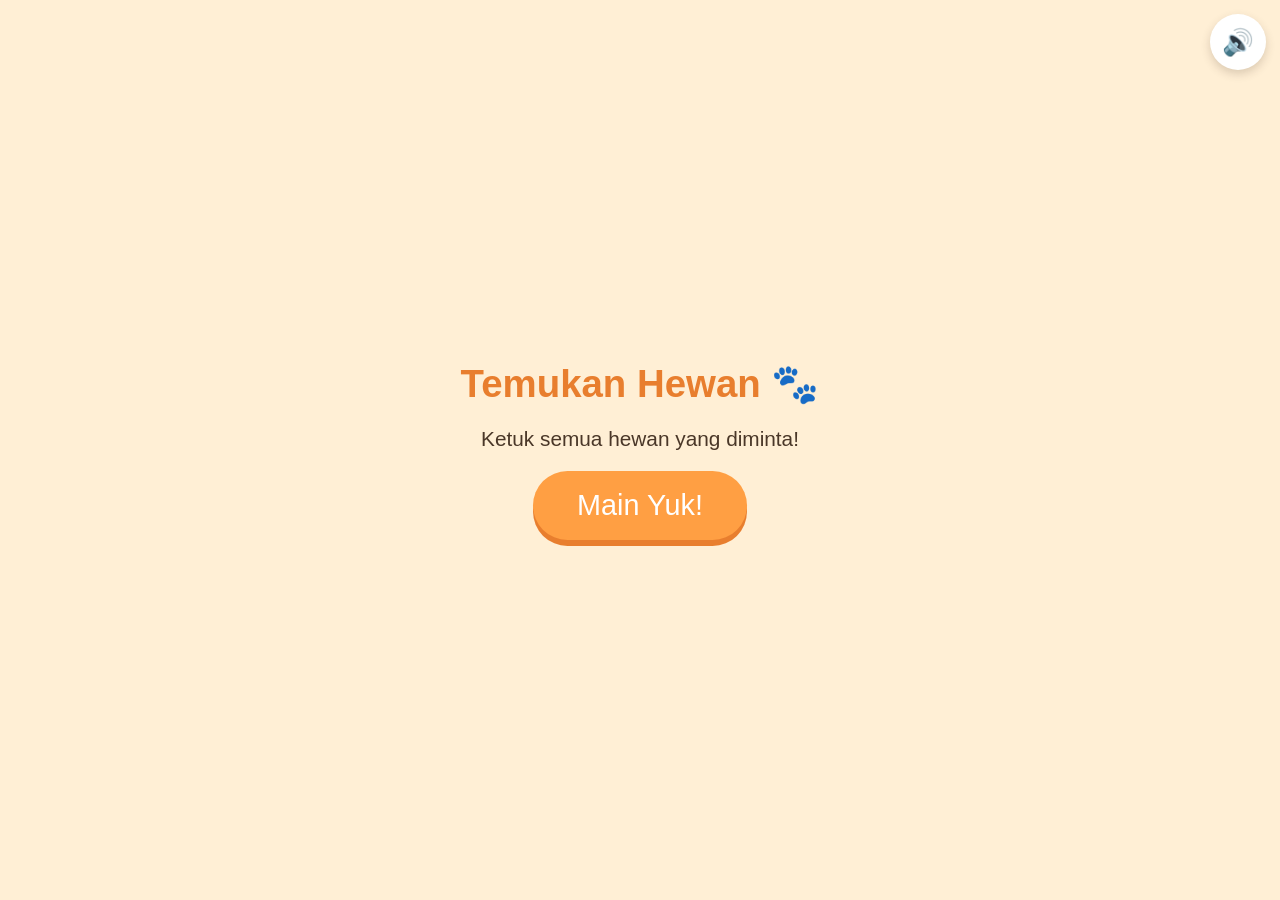
==== index.html @ d8b098a5 "feat: add game UI shell with responsive styles" ====
<!-- index.html -->
<!DOCTYPE html>
<html lang="id">
<head>
  <meta charset="UTF-8">
  <meta name="viewport" content="width=device-width, initial-scale=1">
  <title>Temukan Hewan 🐾</title>
  <link rel="stylesheet" href="style.css">
</head>
<body>

  <section id="menu" class="screen">
    <h1 class="title">Temukan Hewan 🐾</h1>
    <p class="subtitle">Ketuk semua hewan yang diminta!</p>
    <button id="btn-start" class="btn-big">Main Yuk!</button>
    <button id="btn-sound" class="btn-sound" aria-label="Suara">🔊</button>
  </section>

  <section id="round-screen" class="screen hidden">
    <header class="target-panel">
      <span id="target-svg" class="target-svg"></span>
      <span id="target-name" class="target-name"></span>
    </header>
    <main id="grid" class="grid"></main>
  </section>

  <div id="celebrate" class="overlay hidden">
    <div id="confetti" class="confetti"></div>
    <p id="celebrate-msg" class="celebrate-msg">Yeay! 🎉</p>
    <button id="btn-celebrate" class="btn-big">Lanjut!</button>
  </div>

  <section id="end-screen" class="screen hidden">
    <h2 id="end-title" class="end-title">Selesai!</h2>
    <div id="stars" class="stars"></div>
    <button id="btn-again" class="btn-big">Main Lagi?</button>
  </section>

  <script src="animals.js"></script>
  <script src="rounds.js"></script>
  <script src="audio.js"></script>
  <script src="game.js"></script>
</body>
</html>
---- style.css ----
/* style.css */
:root {
  --bg: #FFEFD5;
  --card: #FFFFFF;
  --ink: #4A3728;
  --accent: #FF9F43;
  --accent-dark: #E87E2E;
  --ok: #6FBF44;
  --soft: #FBE0C0;
}

* { box-sizing: border-box; margin: 0; padding: 0; }

html, body { height: 100%; }

body {
  font-family: "Comic Sans MS", "Segoe UI", sans-serif;
  background: var(--bg);
  color: var(--ink);
  user-select: none;
  -webkit-user-select: none;
  touch-action: manipulation;
}

.screen {
  min-height: 100vh;
  display: flex;
  flex-direction: column;
  align-items: center;
  justify-content: center;
  gap: 20px;
  padding: 20px;
}

.hidden { display: none !important; }

.title { font-size: 2.4rem; color: var(--accent-dark); text-align: center; }
.subtitle { font-size: 1.3rem; text-align: center; }

.btn-big {
  font-size: 1.8rem;
  font-family: inherit;
  padding: 18px 44px;
  border: none;
  border-radius: 60px;
  background: var(--accent);
  color: #fff;
  box-shadow: 0 6px 0 var(--accent-dark);
  cursor: pointer;
  transition: transform 0.08s ease, box-shadow 0.08s ease;
}
.btn-big:active {
  transform: translateY(5px);
  box-shadow: 0 1px 0 var(--accent-dark);
}

.btn-sound {
  position: fixed;
  top: 14px;
  right: 14px;
  font-size: 1.6rem;
  width: 56px;
  height: 56px;
  border: none;
  border-radius: 50%;
  background: #fff;
  box-shadow: 0 4px 10px rgba(74, 55, 40, 0.2);
  cursor: pointer;
}

/* Round screen */
.target-panel {
  display: flex;
  align-items: center;
  gap: 14px;
  background: #fff;
  border-radius: 24px;
  padding: 10px 22px;
  box-shadow: 0 4px 12px rgba(74, 55, 40, 0.15);
}
.target-svg svg { width: 72px; height: 72px; display: block; }
.target-name { font-size: 1.6rem; font-weight: bold; color: var(--accent-dark); }

.grid {
  display: grid;
  grid-template-columns: repeat(auto-fit, minmax(96px, 1fr));
  gap: 12px;
  width: 100%;
  max-width: 640px;
  padding: 8px;
}

.card {
  background: var(--card);
  border-radius: 20px;
  padding: 12px;
  display: flex;
  align-items: center;
  justify-content: center;
  aspect-ratio: 1 / 1;
  cursor: pointer;
  box-shadow: 0 4px 10px rgba(74, 55, 40, 0.15);
  transition: transform 0.1s ease;
}
.card svg { width: 100%; height: 100%; }
.card:active { transform: scale(0.94); }

.card.found {
  box-shadow: 0 0 0 4px var(--ok) inset;
  background: #F3FBE8;
  opacity: 0.85;
}

.card.shake { animation: shake 0.35s ease; }
@keyframes shake {
  0%, 100% { transform: translateX(0); }
  25% { transform: translateX(-6px); }
  50% { transform: translateX(6px); }
  75% { transform: translateX(-4px); }
}

/* Celebrate overlay */
.overlay {
  position: fixed;
  inset: 0;
  background: rgba(255, 239, 213, 0.94);
  display: flex;
  flex-direction: column;
  align-items: center;
  justify-content: center;
  gap: 24px;
  z-index: 10;
  animation: pop 0.3s ease;
}
@keyframes pop {
  from { transform: scale(0.85); opacity: 0; }
  to { transform: scale(1); opacity: 1; }
}

.celebrate-msg { font-size: 2.2rem; color: var(--accent-dark); text-align: center; }

.confetti {
  position: absolute;
  inset: 0;
  overflow: hidden;
  pointer-events: none;
}
.confetti i {
  position: absolute;
  top: -20px;
  width: 12px;
  height: 12px;
  border-radius: 3px;
  animation: fall linear forwards;
}
@keyframes fall {
  to { transform: translateY(105vh) rotate(720deg); }
}

/* End screen */
.stars {
  display: flex;
  gap: 10px;
  font-size: 2.6rem;
  flex-wrap: wrap;
  justify-content: center;
}
.star { opacity: 0.22; filter: grayscale(1); }
.star.filled { opacity: 1; filter: none; }
.end-title { font-size: 2rem; color: var(--accent-dark); }
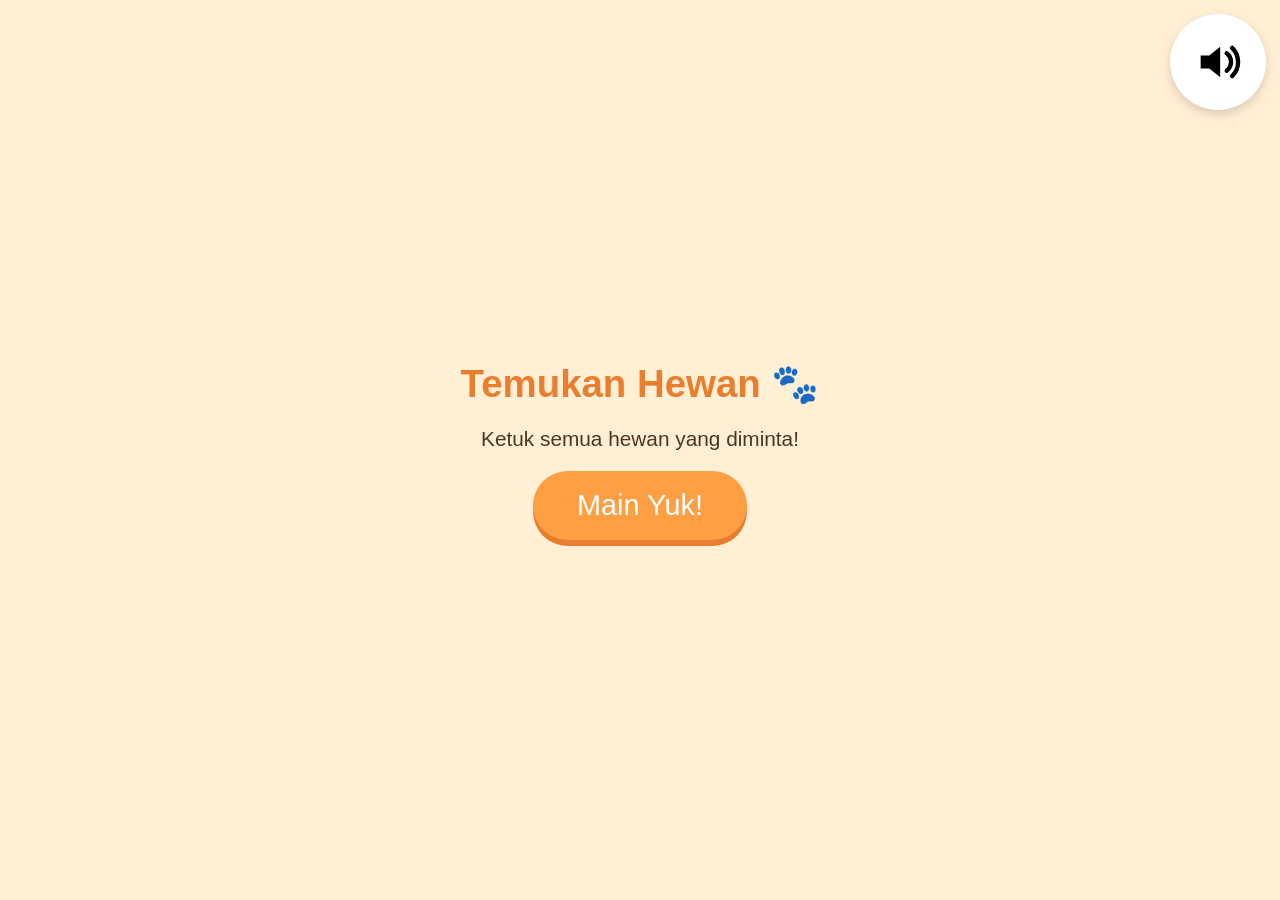
==== commit 76adde29: "fix: 96px sound toggle, SVG icons, timer-free cheer" ====
--- a/index.html
+++ b/index.html
@@ -13,7 +13,7 @@
     <h1 class="title">Temukan Hewan 🐾</h1>
     <p class="subtitle">Ketuk semua hewan yang diminta!</p>
     <button id="btn-start" class="btn-big">Main Yuk!</button>
-    <button id="btn-sound" class="btn-sound" aria-label="Suara">🔊</button>
+    <button id="btn-sound" class="btn-sound" aria-label="Suara"><svg viewBox="0 0 24 24" aria-hidden="true"><path d="M4 9v6h4l5 4V5L8 9H4z" fill="currentColor"/><path d="M16 8a5 5 0 0 1 0 8" stroke="currentColor" stroke-width="2" fill="none" stroke-linecap="round"/><path d="M18.5 5.5a9 9 0 0 1 0 13" stroke="currentColor" stroke-width="2" fill="none" stroke-linecap="round"/></svg></button>
   </section>
 
   <section id="round-screen" class="screen hidden">
--- a/style.css
+++ b/style.css
@@ -58,15 +58,18 @@
   position: fixed;
   top: 14px;
   right: 14px;
-  font-size: 1.6rem;
-  width: 56px;
-  height: 56px;
+  width: 96px;
+  height: 96px;
   border: none;
   border-radius: 50%;
   background: #fff;
   box-shadow: 0 4px 10px rgba(74, 55, 40, 0.2);
   cursor: pointer;
+  display: flex;
+  align-items: center;
+  justify-content: center;
 }
+.btn-sound svg { width: 52px; height: 52px; }
 
 /* Round screen */
 .target-panel {
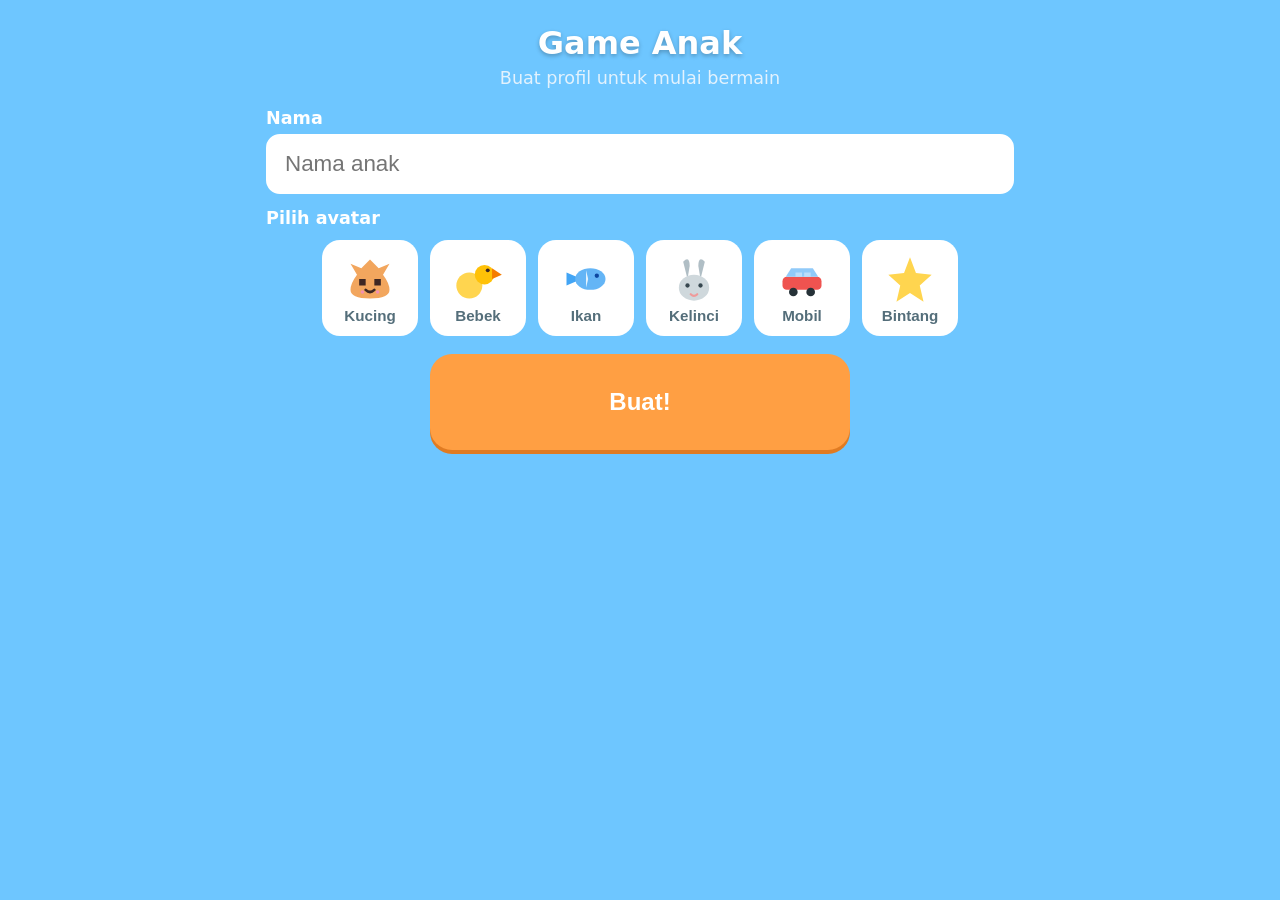
==== commit 1633bce9: "feat: add kid dashboard with profiles, games grid, and auto-return" ====
--- a/index.html
+++ b/index.html
@@ -1,44 +1,34 @@
-<!-- index.html -->
 <!DOCTYPE html>
 <html lang="id">
 <head>
   <meta charset="UTF-8">
   <meta name="viewport" content="width=device-width, initial-scale=1">
-  <title>Temukan Hewan 🐾</title>
-  <link rel="stylesheet" href="style.css">
+  <title>Game Anak</title>
+  <link rel="stylesheet" href="dashboard.css">
 </head>
 <body>
 
-  <section id="menu" class="screen">
-    <h1 class="title">Temukan Hewan 🐾</h1>
-    <p class="subtitle">Ketuk semua hewan yang diminta!</p>
-    <button id="btn-start" class="btn-big">Main Yuk!</button>
-    <button id="btn-sound" class="btn-sound" aria-label="Suara"><svg viewBox="0 0 24 24" aria-hidden="true"><path d="M4 9v6h4l5 4V5L8 9H4z" fill="currentColor"/><path d="M16 8a5 5 0 0 1 0 8" stroke="currentColor" stroke-width="2" fill="none" stroke-linecap="round"/><path d="M18.5 5.5a9 9 0 0 1 0 13" stroke="currentColor" stroke-width="2" fill="none" stroke-linecap="round"/></svg></button>
+  <section id="setup-screen" class="screen">
+    <h1 class="title">Game Anak</h1>
+    <p class="subtitle">Buat profil untuk mulai bermain</p>
+    <label class="field-label" for="name-input">Nama</label>
+    <input id="name-input" type="text" placeholder="Nama anak" autocomplete="off">
+    <p class="field-label">Pilih avatar</p>
+    <div id="avatar-pick" class="avatar-pick"></div>
+    <button id="btn-create" class="btn-big">Buat!</button>
+    <button id="btn-cancel-setup" class="btn-link hidden">Kembali</button>
+    <p id="setup-msg" class="setup-msg"></p>
   </section>
 
-  <section id="round-screen" class="screen hidden">
-    <header class="target-panel">
-      <span id="target-svg" class="target-svg"></span>
-      <span id="target-name" class="target-name"></span>
-    </header>
-    <main id="grid" class="grid"></main>
+  <section id="main-screen" class="screen hidden">
+    <header id="avatar-row" class="avatar-row"></header>
+    <main id="game-grid" class="game-grid"></main>
   </section>
 
-  <div id="celebrate" class="overlay hidden">
-    <div id="confetti" class="confetti"></div>
-    <p id="celebrate-msg" class="celebrate-msg">Yeay! 🎉</p>
-    <button id="btn-celebrate" class="btn-big">Lanjut!</button>
-  </div>
-
-  <section id="end-screen" class="screen hidden">
-    <h2 id="end-title" class="end-title">Selesai!</h2>
-    <div id="stars" class="stars"></div>
-    <button id="btn-again" class="btn-big">Main Lagi?</button>
-  </section>
-
-  <script src="animals.js"></script>
-  <script src="rounds.js"></script>
-  <script src="audio.js"></script>
-  <script src="game.js"></script>
+  <script src="shared/audio.js"></script>
+  <script src="shared/avatars.js"></script>
+  <script src="shared/profile.js"></script>
+  <script src="shared/games-registry.js"></script>
+  <script src="dashboard.js"></script>
 </body>
 </html>
--- a/dashboard.css
+++ b/dashboard.css
@@ -0,0 +1,54 @@
+* { box-sizing: border-box; margin: 0; padding: 0; }
+body {
+  font-family: system-ui, -apple-system, 'Segoe UI', sans-serif;
+  background: #6EC6FF;
+  min-height: 100vh;
+  color: #263238;
+}
+.hidden { display: none !important; }
+.screen { max-width: 780px; margin: 0 auto; padding: 24px 16px 40px; }
+.title { font-size: 2rem; text-align: center; color: #FFF; text-shadow: 0 2px 4px rgba(0,0,0,.25); margin-bottom: 6px; }
+.subtitle { text-align: center; color: #E3F2FD; font-size: 1.1rem; margin-bottom: 20px; }
+.field-label { display: block; font-size: 1.1rem; color: #FFF; margin: 14px 0 6px; font-weight: 600; }
+#name-input {
+  width: 100%; font-size: 1.4rem; padding: 14px 16px; border-radius: 14px;
+  border: 3px solid #FFF; background: #FFF; color: #263238;
+}
+.avatar-pick, .avatar-row { display: flex; flex-wrap: wrap; gap: 12px; justify-content: center; margin: 12px 0; }
+.avatar-opt, .avatar-btn {
+  width: 96px; height: 96px; border-radius: 18px; border: 4px solid transparent;
+  background: #FFF; display: flex; flex-direction: column; align-items: center;
+  justify-content: center; gap: 2px; cursor: pointer; padding: 6px;
+}
+.avatar-opt svg, .avatar-btn svg { width: 52px; height: 52px; }
+.avatar-name { font-size: .95rem; font-weight: 600; color: #546E7A; }
+.avatar-opt.selected { border-color: #FFC107; background: #FFF8E1; transform: scale(1.05); }
+.avatar-btn.active { border-color: #FFC107; background: #FFF8E1; }
+.btn-big {
+  display: block; width: 100%; max-width: 420px; margin: 18px auto 0;
+  font-size: 1.5rem; font-weight: 700; padding: 18px 24px; min-height: 96px;
+  border: none; border-radius: 22px; background: #FF9F43; color: #FFF;
+  cursor: pointer; box-shadow: 0 4px 0 #E07B22;
+}
+.btn-big:active { transform: translateY(2px); box-shadow: 0 2px 0 #E07B22; }
+.setup-msg { text-align: center; color: #FFF; font-weight: 600; margin-top: 10px; min-height: 1.2em; }
+.game-grid {
+  display: grid; grid-template-columns: repeat(auto-fit, minmax(160px, 1fr));
+  gap: 16px; margin-top: 20px;
+}
+.game-card {
+  min-height: 140px; border-radius: 22px; border: none; background: #FFF;
+  display: flex; flex-direction: column; align-items: center; justify-content: center;
+  gap: 8px; padding: 16px; cursor: pointer; box-shadow: 0 4px 0 rgba(0,0,0,.15);
+}
+.game-card:active { transform: translateY(2px); }
+.game-icon svg { width: 64px; height: 64px; }
+.game-name { font-size: 1.15rem; font-weight: 700; color: #37474F; }
+.game-stars { font-size: .95rem; color: #F9A825; font-weight: 600; }
+.avatar-add { font-size: 2.2rem; color: #546E7A; background: rgba(255,255,255,.7); }
+.btn-link {
+  display: block; margin: 10px auto 0; background: none; border: none;
+  color: #E3F2FD; font-size: 1.05rem; text-decoration: underline;
+  cursor: pointer; padding: 12px 20px; min-height: 48px;
+  /* aksi orang tua — target sentuh anak tetap ≥96px */
+}
